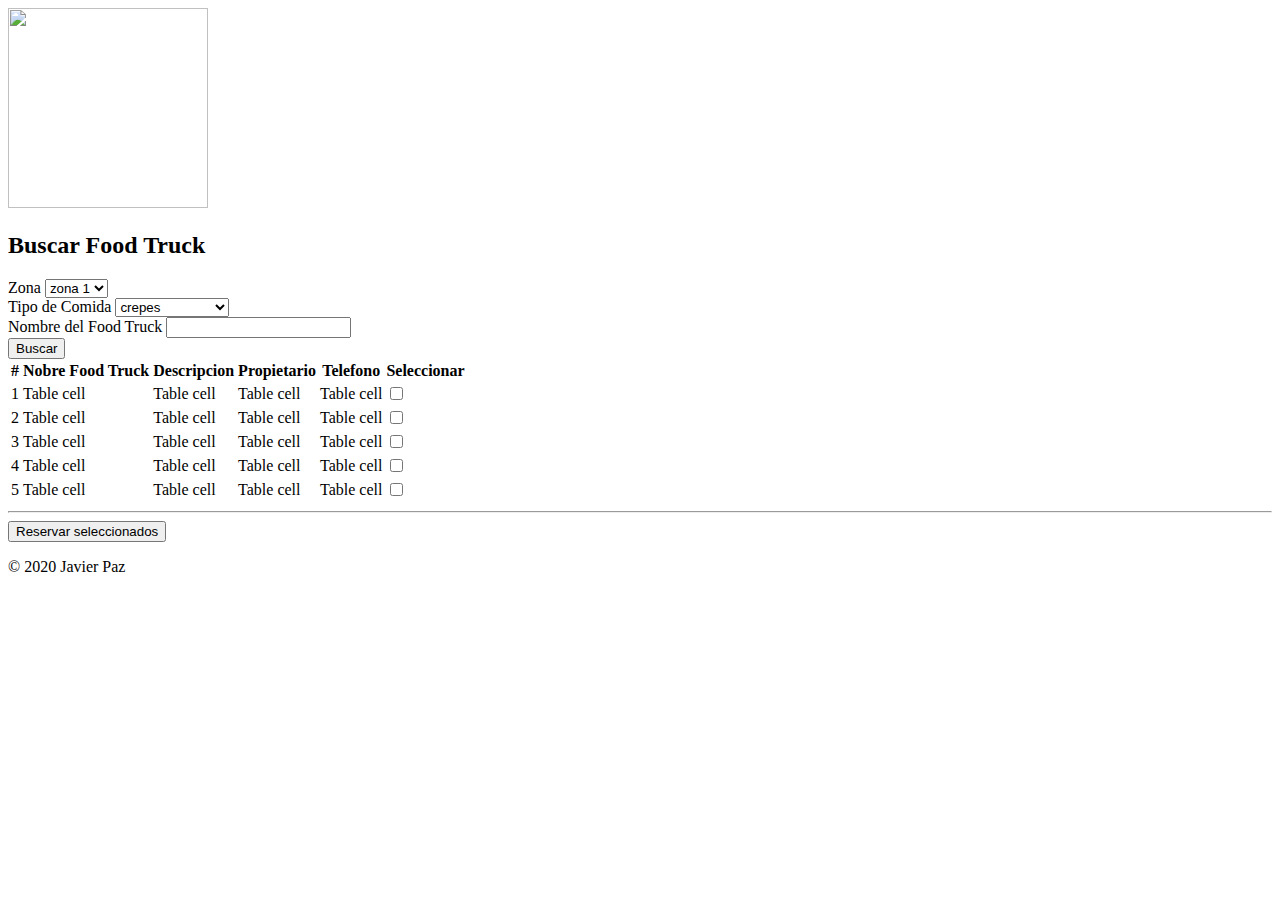
==== buscarFoodTruck.html @ a8a79784 "Add files via upload" ====
<!DOCTYPE html>
<html lang="en"><head>
<meta http-equiv="content-type" content="text/html; charset=UTF-8">
    <meta charset="utf-8">
    <title>buscador de Food Truck</title>

    <link rel="canonical" href="https://getbootstrap.com/docs/4.5/examples/checkout/">

    <!-- Bootstrap core CSS -->
	<link href="css/bootstrap.css" rel="stylesheet" integrity="sha384-JcKb8q3iqJ61gNV9KGb8thSsNjpSL0n8PARn9HuZOnIxN0hoP+VmmDGMN5t9UJ0Z" crossorigin="anonymous">

    <style>
      .bd-placeholder-img {
        font-size: 1.125rem;
        text-anchor: middle;
        -webkit-user-select: none;
        -moz-user-select: none;
        -ms-user-select: none;
        user-select: none;
      }

      @media (min-width: 768px) {
        .bd-placeholder-img-lg {
          font-size: 3.5rem;
        }
      }
    </style>
    <!-- Custom styles for this template -->
    <link href="css/form-validation.css" rel="stylesheet">
  </head>
  <body class="bg-light">
    <div class="container">
  <div class="py-5 text-center">
    <img class="d-block mx-auto mb-4" src="imagenes/foodTruck.jpg" alt="" width="200" height="200">
    <h2>Buscar Food Truck</h2>
    
  </div>

	
	<form>
		<div class="form-row">
		<div class="form-group col-md-3">
	      <label for="zona">Zona</label>
	      <select id="zona" class="form-control">
	        <option selected>zona 1</option>
	        <option>zona 2</option>
	        <option>zona 3</option>
	        <option>zona 4</option>
	        <option>zona 5</option>
	      </select>
	    </div>
	    <div class="form-group col-md-3">
	      <label for="tipocomida">Tipo de Comida</label>
	      <select id="tipocomida" class="form-control">
	        <option selected >crepes</option>
	        <option>sushi</option>
	        <option>hamburguesas</option>
	        <option>cocina de autor</option>
	        <option>helado</option>
	        <option>cafe</option>
	        <option>tortas</option>
	        <option>cervezas</option>
	      </select>
	    </div>
	    <div class="form-group col-md-6">
	      <label for="nombrefoodtruck">Nombre del Food Truck</label>
	      <input type="text" class="form-control" id="nombrefoodtruck">
	    </div>
		
		</div>
	
	  <div class="form-group">
			<button type="submit" class="btn btn-primary">Buscar</button>
	  </div>
	  
	</form>
	
  <div class="row">	
	<div class="table-responsive">
      <table class="table table-hover table-bordered">
        <thead class="table-dark">
          <tr>
            <th>#</th>
            <th>Nobre Food Truck</th>
            <th>Descripcion</th>
            <th>Propietario</th>
            <th>Telefono</th>
            <th>Seleccionar</th>
          </tr>
        </thead>
        <tbody>
          <tr>
            <td>1</td>
            <td>Table cell</td>
            <td>Table cell</td>
            <td>Table cell</td>
            <td>Table cell</td>
           <td><div class="form-check"><input class="form-check-input" type="checkbox" value="" id="1"></div></td>
          </tr>
          <tr>
            <td>2</td>
            <td>Table cell</td>
            <td>Table cell</td>
            <td>Table cell</td>
            <td>Table cell</td>
            <td><div class="form-check"><input class="form-check-input" type="checkbox" value="" id="2"></div></td>
          </tr>
            <tr>
            <td>3</td>
            <td>Table cell</td>
            <td>Table cell</td>
            <td>Table cell</td>
            <td>Table cell</td>
			<td><div class="form-check"><input class="form-check-input" type="checkbox" value="" id="3"></div></td>
          </tr>
            <tr>
            <td>4</td>
            <td>Table cell</td>
            <td>Table cell</td>
            <td>Table cell</td>
            <td>Table cell</td>
			<td><div class="form-check"><input class="form-check-input" type="checkbox" value="" id="4"></div></td>
          </tr>
            <tr>
            <td>5</td>
            <td>Table cell</td>
            <td>Table cell</td>
            <td>Table cell</td>
            <td>Table cell</td>
			<td><div class="form-check"><input class="form-check-input" type="checkbox" value="" id="5"></div></td>
          </tr>
          </tr>
        </tbody>
      </table>
    </div>
         
        <hr class="mb-4">
        <button class="btn btn-primary btn-lg btn-block" type="submit">Reservar seleccionados</button>
   
  </div>

  <footer class="my-5 pt-5 text-muted text-center text-small">
    <p class="mb-1">© 2020 Javier Paz</p>
  </footer>
</div>
<script src="css/jquery-3.js" integrity="sha384-DfXdz2htPH0lsSSs5nCTpuj/zy4C+OGpamoFVy38MVBnE+IbbVYUew+OrCXaRkfj" crossorigin="anonymous"></script>
      <script>window.jQuery || document.write('<script src="/docs/4.5/assets/js/vendor/jquery.slim.min.js"><\/script>')</script><script src="formulario_files/bootstrap.js" integrity="sha384-LtrjvnR4Twt/qOuYxE721u19sVFLVSA4hf/rRt6PrZTmiPltdZcI7q7PXQBYTKyf" crossorigin="anonymous"></script>
        <script src="css/form-validation.js"></script>

</body></html>
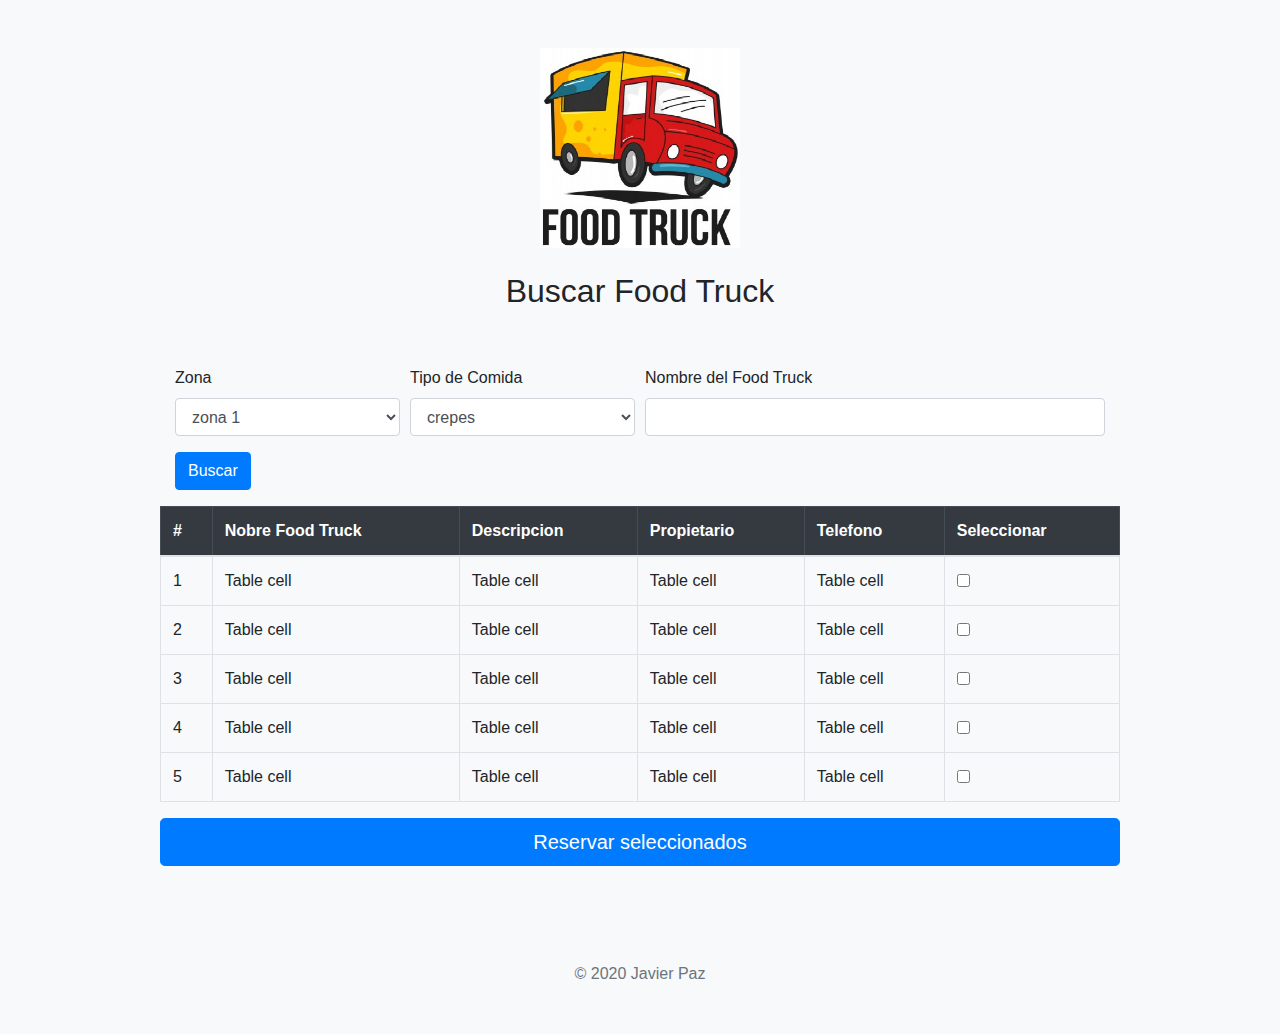
==== commit f427bc94: "Add files via upload" ====
--- a/buscarFoodTruck.html
+++ b/buscarFoodTruck.html
@@ -144,7 +144,8 @@
   </footer>
 </div>
 <script src="css/jquery-3.js" integrity="sha384-DfXdz2htPH0lsSSs5nCTpuj/zy4C+OGpamoFVy38MVBnE+IbbVYUew+OrCXaRkfj" crossorigin="anonymous"></script>
-      <script>window.jQuery || document.write('<script src="/docs/4.5/assets/js/vendor/jquery.slim.min.js"><\/script>')</script><script src="formulario_files/bootstrap.js" integrity="sha384-LtrjvnR4Twt/qOuYxE721u19sVFLVSA4hf/rRt6PrZTmiPltdZcI7q7PXQBYTKyf" crossorigin="anonymous"></script>
-        <script src="css/form-validation.js"></script>
+<script>window.jQuery || document.write('<script src="/docs/4.5/assets/js/vendor/jquery.slim.min.js"><\/script>')</script>
+<script src="css/bootstrap.js" integrity="sha384-LtrjvnR4Twt/qOuYxE721u19sVFLVSA4hf/rRt6PrZTmiPltdZcI7q7PXQBYTKyf" crossorigin="anonymous"></script>
+<script src="css/form-validation.js"></script>
 
 </body></html>--- a/css/form-validation.css
+++ b/css/form-validation.css
@@ -0,0 +1,5 @@
+.container {
+  max-width: 960px;
+}
+
+.lh-condensed { line-height: 1.25; }
